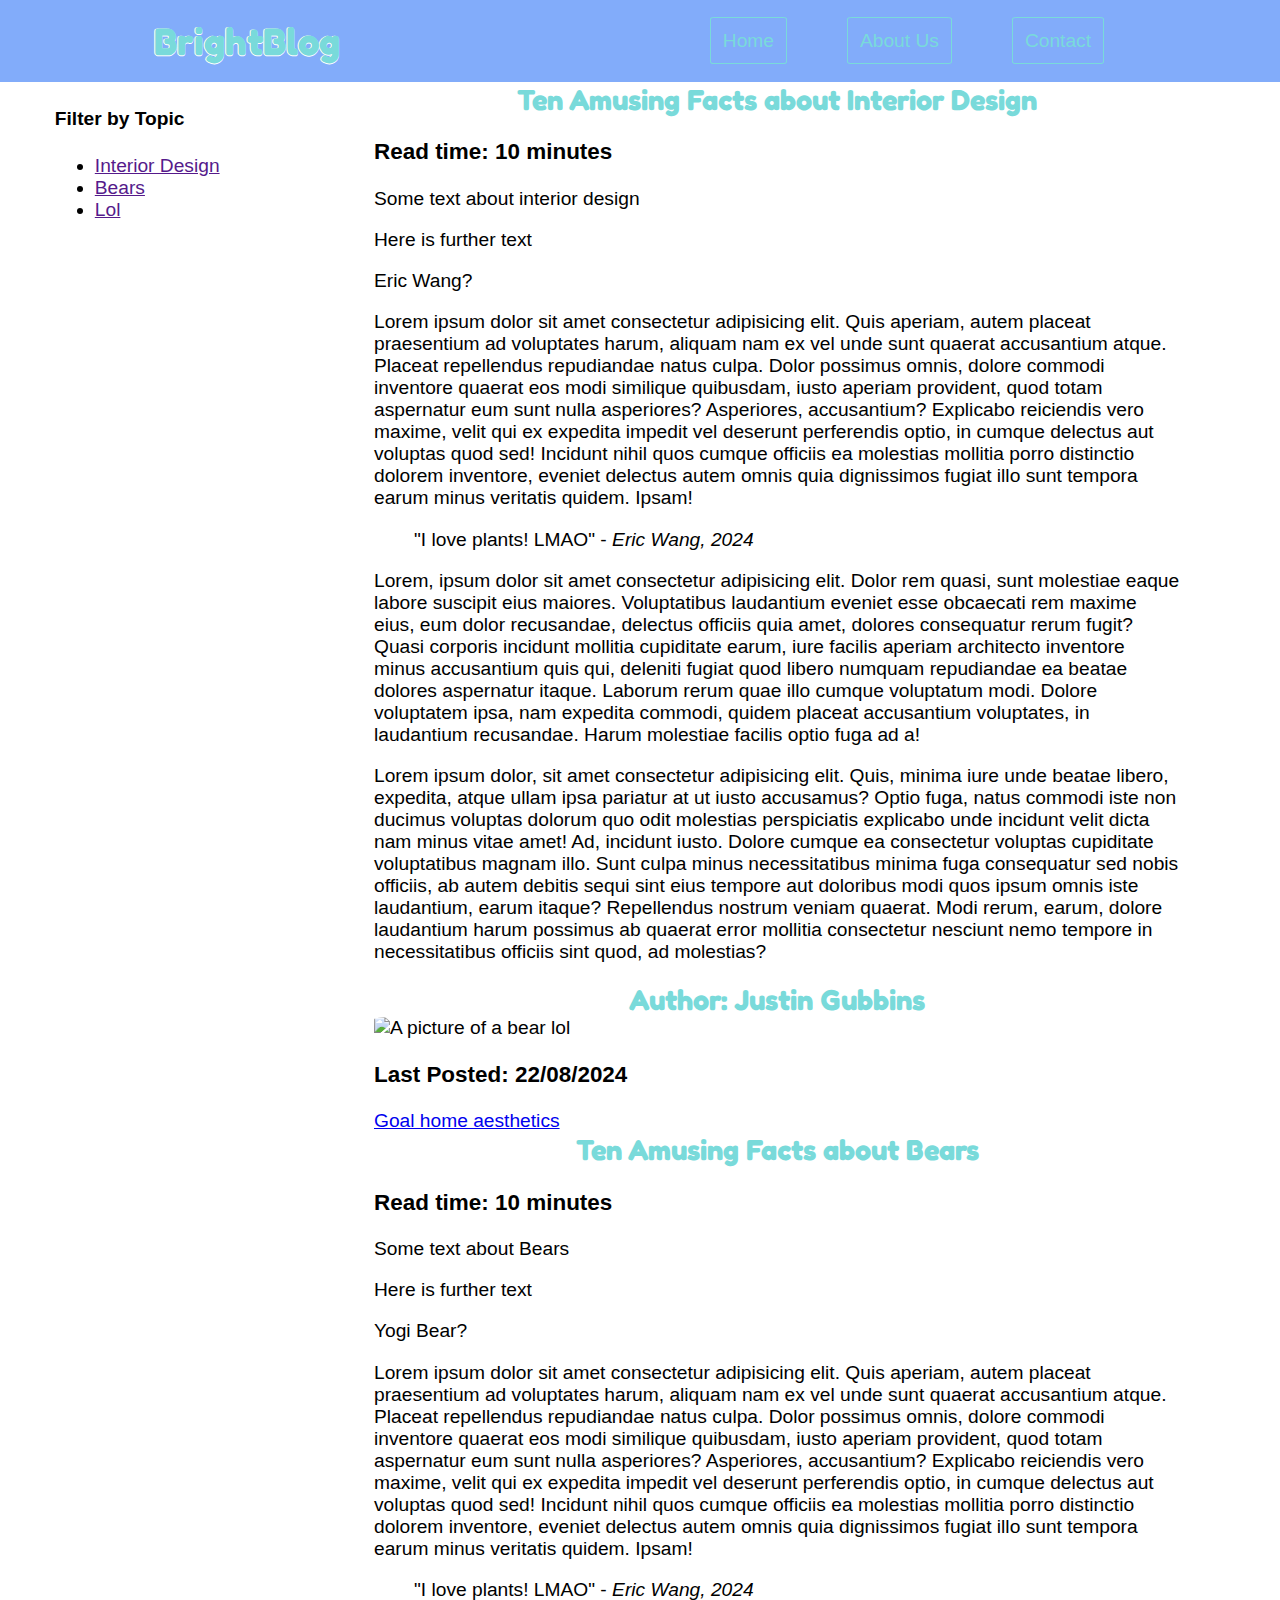
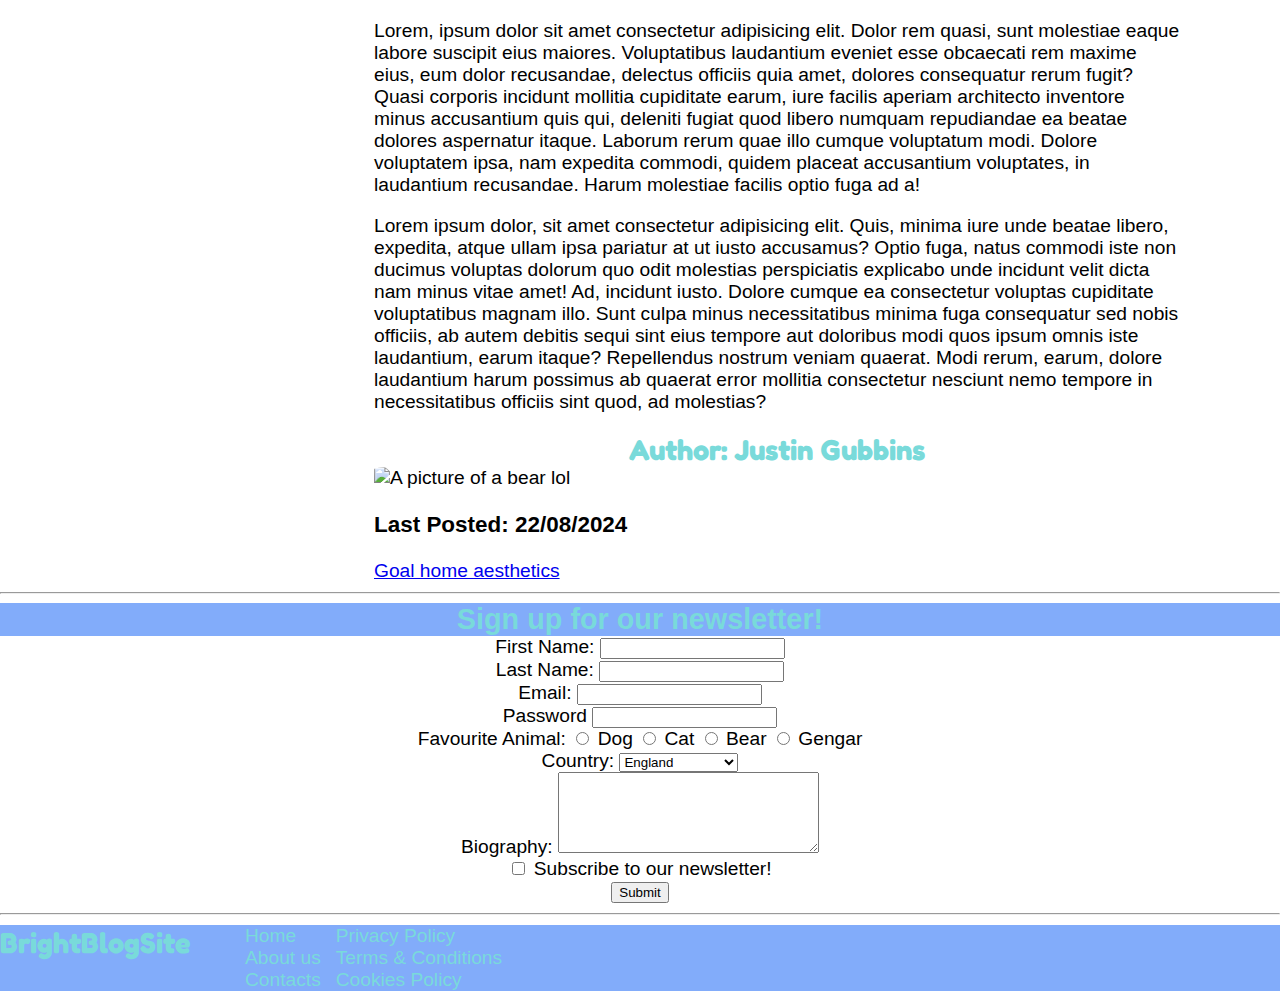
==== index.html @ 54d5a8f0 "Initial commit" ====
<!DOCTYPE html>
<html lang="en">
<head>
    <link rel="stylesheet" href="style.css">
    <script src="app.js"></script>
    <link href="https://fonts.googleapis.com/css2?family=Fredoka+One&display=swap"
    rel="stylesheet">
    <meta charset="UTF-8">
    <meta name="viewport" content="width=device-width, initial-scale=1.0">
    <title>BrightBlog</title>
</head>
<body>
    <header id="main header">
       <!-- the content of the header goes here  --> 
        <h1 id="logo">BrightBlog</h1>
        <nav>
            <ul id="nav-ul">
                <li><a href="" class="navbutton">Home</a></li>
                <li><a href="" class="navbutton">About Us</a></li>
                <li><a href="" class="navbutton">Contact</a></li>
            </ul>
        </nav>
    </header>
    <main>
        <!-- main content of website goes here -->
       <div id="main-content">
        <aside>
            <section>
                <h4>Filter by Topic</h4>
                <nav>
                    <ul>
                        <li><a href="">Interior Design</a></li>
                        <li><a href="">Bears</a></li>
                        <li><a href="">Lol</a></li>
                    </ul>             
                </nav>
            </section>
            <section>

            </section>
         </aside>
         <div>
            <article>
                <header>
                    <!-- Article's header goes here -->
                     <h2>Ten Amusing Facts about Interior Design</h2>
                     <h3>Read time: 10 minutes</h3>
                </header>
                <main>
                    <p>Some text about interior design</p>
                    <p>Here is further text</p>  
                    <p>Eric Wang?</p>
                    <p>Lorem ipsum dolor sit amet consectetur adipisicing elit. Quis aperiam, autem placeat praesentium ad voluptates harum, aliquam nam ex vel unde sunt quaerat accusantium atque. Placeat repellendus repudiandae natus culpa. Dolor possimus omnis, dolore commodi inventore quaerat eos modi similique quibusdam, iusto aperiam provident, quod totam aspernatur eum sunt nulla asperiores? Asperiores, accusantium? Explicabo reiciendis vero maxime, velit qui ex expedita impedit vel deserunt perferendis optio, in cumque delectus aut voluptas quod sed! Incidunt nihil quos cumque officiis ea molestias mollitia porro distinctio dolorem inventore, eveniet delectus autem omnis quia dignissimos fugiat illo sunt tempora earum minus veritatis quidem. Ipsam!</p>
                    <blockquote>
                        "I love plants! LMAO" - <cite>Eric Wang, 2024</cite>
                    </blockquote>                      
                    <p>Lorem, ipsum dolor sit amet consectetur adipisicing elit. Dolor rem quasi, sunt molestiae eaque labore suscipit eius maiores. Voluptatibus laudantium eveniet esse obcaecati rem maxime eius, eum dolor recusandae, delectus officiis quia amet, dolores consequatur rerum fugit? Quasi corporis incidunt mollitia cupiditate earum, iure facilis aperiam architecto inventore minus accusantium quis qui, deleniti fugiat quod libero numquam repudiandae ea beatae dolores aspernatur itaque. Laborum rerum quae illo cumque voluptatum modi. Dolore voluptatem ipsa, nam expedita commodi, quidem placeat accusantium voluptates, in laudantium recusandae. Harum molestiae facilis optio fuga ad a!</p>
                    <p>Lorem ipsum dolor, sit amet consectetur adipisicing elit. Quis, minima iure unde beatae libero, expedita, atque ullam ipsa pariatur at ut iusto accusamus? Optio fuga, natus commodi iste non ducimus voluptas dolorum quo odit molestias perspiciatis explicabo unde incidunt velit dicta nam minus vitae amet! Ad, incidunt iusto. Dolore cumque ea consectetur voluptas cupiditate voluptatibus magnam illo. Sunt culpa minus necessitatibus minima fuga consequatur sed nobis officiis, ab autem debitis sequi sint eius tempore aut doloribus modi quos ipsum omnis iste laudantium, earum itaque? Repellendus nostrum veniam quaerat. Modi rerum, earum, dolore laudantium harum possimus ab quaerat error mollitia consectetur nesciunt nemo tempore in necessitatibus officiis sint quod, ad molestias?</p>
                </main>
                <footer>
                    <h2>Author: Justin Gubbins</h2>
                    <img src="https://placebear.com/200/200" alt="A picture of a bear lol">
                    <h3>Last Posted: 22/08/2024</h3>
                    <a href="https://www.youtube.com/@imericwang" target="_blank">Goal home aesthetics</a>
                </footer>
             </article>
             <article>
                <header>
                    <!-- Article's header goes here -->
                     <h2>Ten Amusing Facts about Bears</h2>
                     <h3>Read time: 10 minutes</h3>
                </header>
                <main>
                    <p>Some text about Bears</p>
                    <p>Here is further text</p>  
                    <p>Yogi Bear?</p>
                    <p>Lorem ipsum dolor sit amet consectetur adipisicing elit. Quis aperiam, autem placeat praesentium ad voluptates harum, aliquam nam ex vel unde sunt quaerat accusantium atque. Placeat repellendus repudiandae natus culpa. Dolor possimus omnis, dolore commodi inventore quaerat eos modi similique quibusdam, iusto aperiam provident, quod totam aspernatur eum sunt nulla asperiores? Asperiores, accusantium? Explicabo reiciendis vero maxime, velit qui ex expedita impedit vel deserunt perferendis optio, in cumque delectus aut voluptas quod sed! Incidunt nihil quos cumque officiis ea molestias mollitia porro distinctio dolorem inventore, eveniet delectus autem omnis quia dignissimos fugiat illo sunt tempora earum minus veritatis quidem. Ipsam!</p>
                    <blockquote>
                        "I love plants! LMAO" - <cite>Eric Wang, 2024</cite>
                    </blockquote>                      
                    <p>Lorem, ipsum dolor sit amet consectetur adipisicing elit. Dolor rem quasi, sunt molestiae eaque labore suscipit eius maiores. Voluptatibus laudantium eveniet esse obcaecati rem maxime eius, eum dolor recusandae, delectus officiis quia amet, dolores consequatur rerum fugit? Quasi corporis incidunt mollitia cupiditate earum, iure facilis aperiam architecto inventore minus accusantium quis qui, deleniti fugiat quod libero numquam repudiandae ea beatae dolores aspernatur itaque. Laborum rerum quae illo cumque voluptatum modi. Dolore voluptatem ipsa, nam expedita commodi, quidem placeat accusantium voluptates, in laudantium recusandae. Harum molestiae facilis optio fuga ad a!</p>
                    <p>Lorem ipsum dolor, sit amet consectetur adipisicing elit. Quis, minima iure unde beatae libero, expedita, atque ullam ipsa pariatur at ut iusto accusamus? Optio fuga, natus commodi iste non ducimus voluptas dolorum quo odit molestias perspiciatis explicabo unde incidunt velit dicta nam minus vitae amet! Ad, incidunt iusto. Dolore cumque ea consectetur voluptas cupiditate voluptatibus magnam illo. Sunt culpa minus necessitatibus minima fuga consequatur sed nobis officiis, ab autem debitis sequi sint eius tempore aut doloribus modi quos ipsum omnis iste laudantium, earum itaque? Repellendus nostrum veniam quaerat. Modi rerum, earum, dolore laudantium harum possimus ab quaerat error mollitia consectetur nesciunt nemo tempore in necessitatibus officiis sint quod, ad molestias?</p>
                </main>
                <footer>
                    <h2>Author: Justin Gubbins</h2>
                    <img src="https://placebear.com/200/200" alt="A picture of a bear lol">
                    <h3>Last Posted: 22/08/2024</h3>
                    <a href="https://www.youtube.com/@imericwang" target="_blank">Goal home aesthetics</a>
                </footer>
             </article>
         </div>
       </div>

         <hr>
         <h2 id="newsletter">Sign up for our newsletter!</h2>
        <form action="" method="get">
            <label for="first_name">First Name:</label>
            <input type="text" id="first_name" name="first_name" required> 
            <br>

            <label for="last_name">Last Name:</label>
            <input type="text" id="last_name" name="last_name" required> 
            <br>

            <label for="email">Email:</label>
            <input type="email" name="email" id="email" required>
            <br>

            <label for="password">Password</label>
            <input type="password" name="password" id="password" required>
            <br>

            <label for="favourite_animal">Favourite Animal:</label>
            <input type="radio" name="favourite_animal" id="dog" value="dog">
            <label for="dog">Dog</label>
            <input type="radio" name="favourite_animal" id="cat" value="cat">
            <label for="cat">Cat</label>
            <input type="radio" name="favourite_animal" id="bear" value="bear">
            <label for="bear">Bear</label>
            <input type="radio" name="favourite_animal" id="gengar" value="gengar">
            <label for="gengar">Gengar</label>
            <br>

            <label for="country">Country:</label>
            <select name="country" id="country">
                <option value="england">England</option>
                <option value="wales">Wales</option>
                <option value="scotland">Scotland</option>
                <option value="northern_ireland">Northern Ireland</option>
            </select>
            <br>
                
            <label for="bio">Biography:</label>
            <textarea name="bio" id="bio" cols="30" rows="5"></textarea>
            <br>

            <input type="checkbox" name="subscribe" id="subscribe">
            <label for="subscribe">Subscribe to our newsletter!</label>
            <br>

            <input type="submit" value="Submit">
        </form>         
        <hr>
    </main>
    <footer>
        <!-- footer goes here -->
         <h2>BrightBlogSite</h2>
         <section>
            <nav>
                <ul id="footer-ul">
                    <div><li><a href="">Home</a></li>
                        <li><a href="">About us</a></li>
                        <li><a href="">Contacts</a></li></div>
                    <div> <li><a href="">Privacy Policy</a></li>
                        <li><a href="">Terms & Conditions</a></li>
                        <li><a href="">Cookies Policy</a></li>
                    </div>
                </ul>
            </nav>
         </section>
    </footer>
</body>
</html>
---- style.css ----
body {
    font-family: Arial, Helvetica, sans-serif;
    margin: 0%;
    font-size: 1.5vw;
}

body > header {
    background-color:rgb(130, 172, 250);
    color: rgb(121, 218, 218);
    display: flex;
    align-items: center;
    justify-content: space-around;
}

body > header > nav > ul {
    list-style: none;
    text-decoration: none;
}

.navbutton {
    color: rgb(121, 218, 218);
    text-decoration: none;
    padding: 12px;
    border: 0.5px solid rgb(121, 218, 218);
    border-radius: 5%; 
}

#nav-ul {
    display: flex;

}

#nav-ul > li {
    padding: 10px;
    margin: 20px;
}

body > main article {
    width: 90%;
    margin: auto;
}

#main-content { 
    display: flex;
    justify-content: space-around;
}

#main-content div {
    width: 70%;
}

body > footer {
    background-color: rgb(130, 172, 250);
    display: flex;
}

#logo {
    margin: 0px;
    padding: 8px;
    font-family: "Fredoka One";
    text-shadow:  0.5px 0.5px white, -0.5px -0.5px white;
}

ul {
    margin: 0px;
}

#newsletter {
    text-align: center;
    background-color: rgb(130, 172, 250);
    margin: 0px;
    color: rgb(121, 218, 218);
    font-family: Arial, Helvetica, sans-serif;
}

h2 {
    margin: 0px;
    text-align: center;
    font-family:"Fredoka One";
    color: rgb(121, 218, 218);
}

form {
    text-align: center;
}

img {
    border-radius: 10%;
}

#footer-ul {
    display: flex;
    list-style: none;
}

#footer-ul > div > li {
    margin-left: 15px;
}

#footer-ul > div > li > a {
    text-decoration: none;
    color: rgb(121, 218, 218); 
}
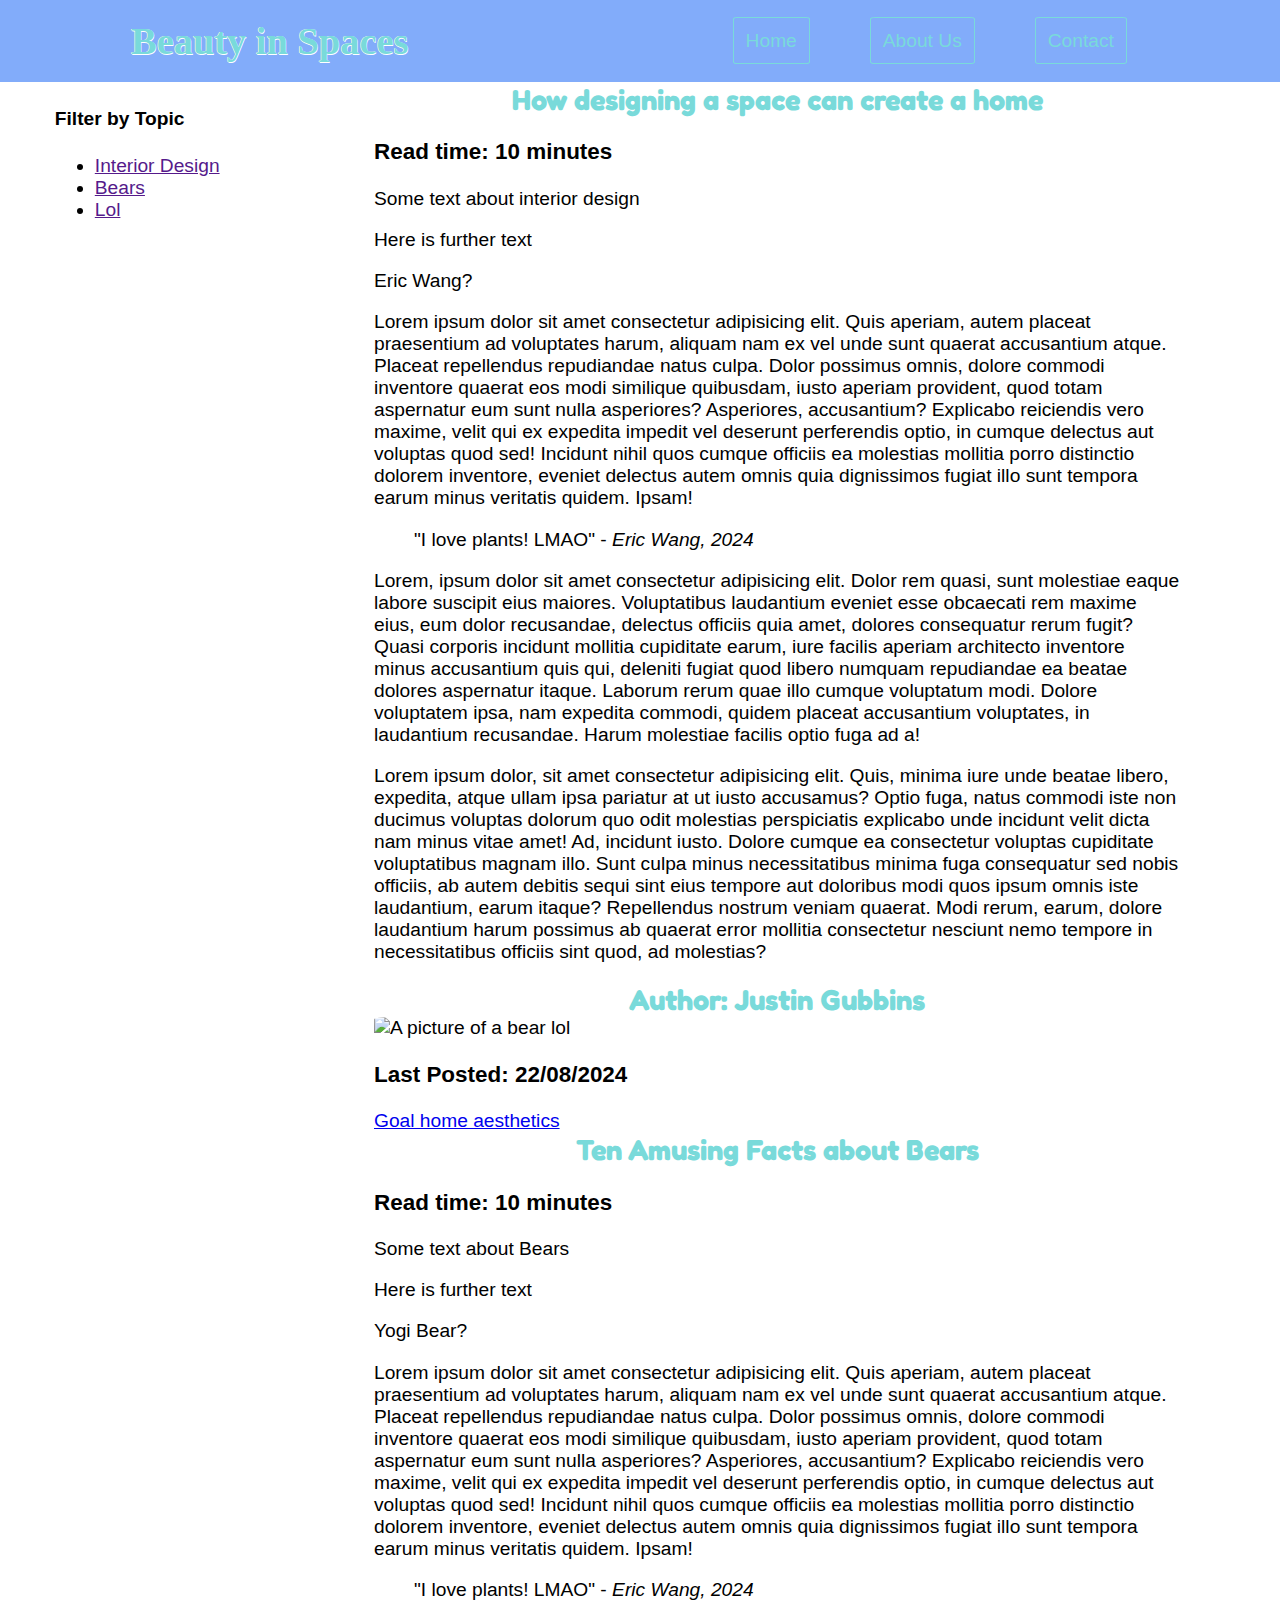
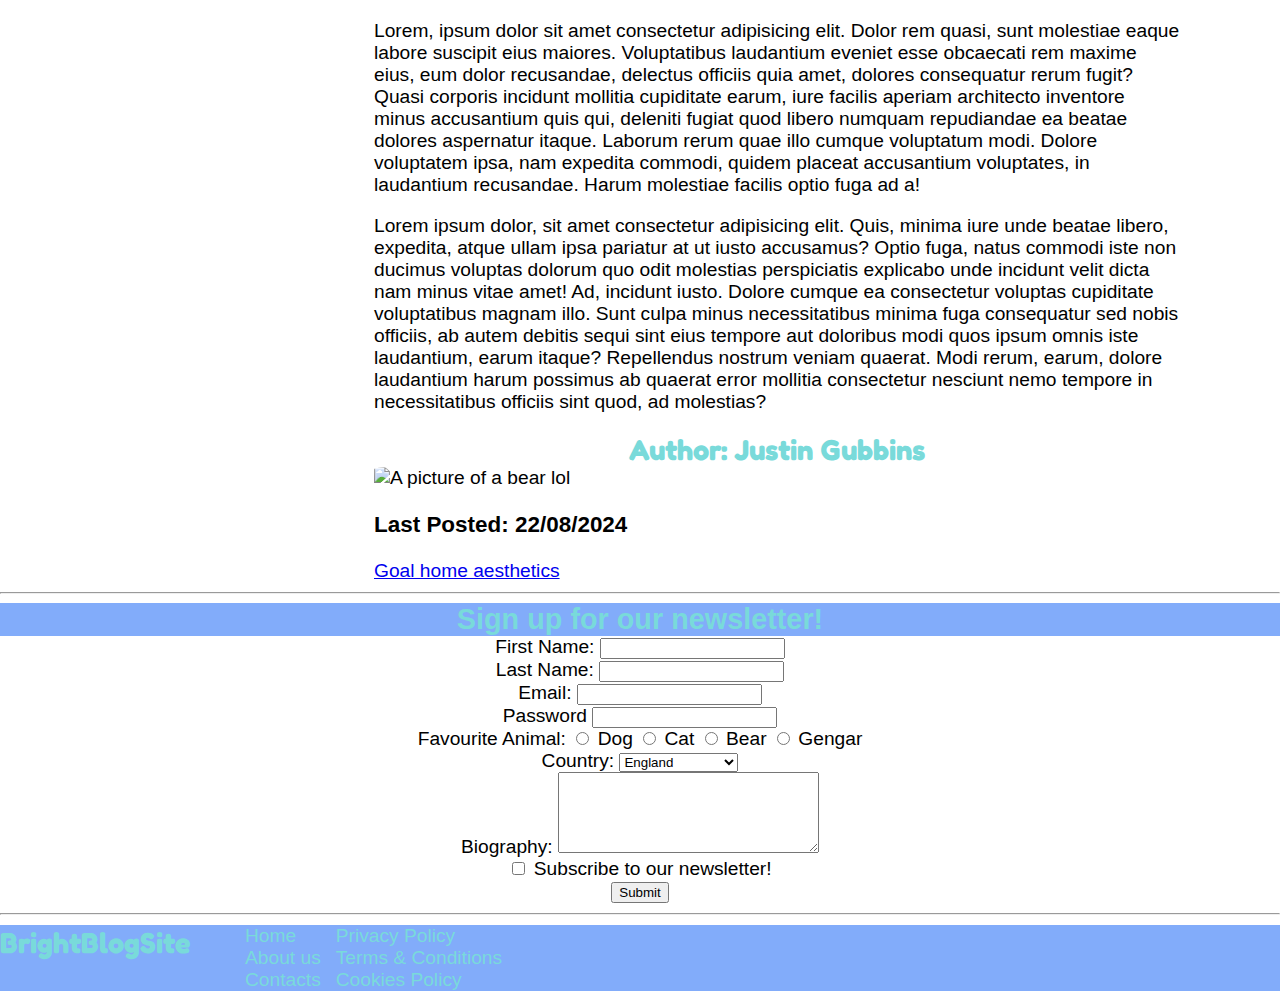
==== commit 299d32b8: "update" ====
--- a/index.html
+++ b/index.html
@@ -5,6 +5,9 @@
     <script src="app.js"></script>
     <link href="https://fonts.googleapis.com/css2?family=Fredoka+One&display=swap"
     rel="stylesheet">
+    <link rel="preconnect" href="https://fonts.googleapis.com">
+    <link rel="preconnect" href="https://fonts.gstatic.com" crossorigin>
+    <link href="https://fonts.googleapis.com/css2?family=Alfa+Slab+One&display=swap" rel="stylesheet">
     <meta charset="UTF-8">
     <meta name="viewport" content="width=device-width, initial-scale=1.0">
     <title>BrightBlog</title>
@@ -12,7 +15,7 @@
 <body>
     <header id="main header">
        <!-- the content of the header goes here  --> 
-        <h1 id="logo">BrightBlog</h1>
+        <h1 id="logo">Beauty in Spaces</h1>
         <nav>
             <ul id="nav-ul">
                 <li><a href="" class="navbutton">Home</a></li>
@@ -43,7 +46,7 @@
             <article>
                 <header>
                     <!-- Article's header goes here -->
-                     <h2>Ten Amusing Facts about Interior Design</h2>
+                     <h2>How designing a space can create a home</h2>
                      <h3>Read time: 10 minutes</h3>
                 </header>
                 <main>
--- a/style.css
+++ b/style.css
@@ -57,7 +57,7 @@
 #logo {
     margin: 0px;
     padding: 8px;
-    font-family: "Fredoka One";
+    font-family: "alfa slab one regular";
     text-shadow:  0.5px 0.5px white, -0.5px -0.5px white;
 }
 
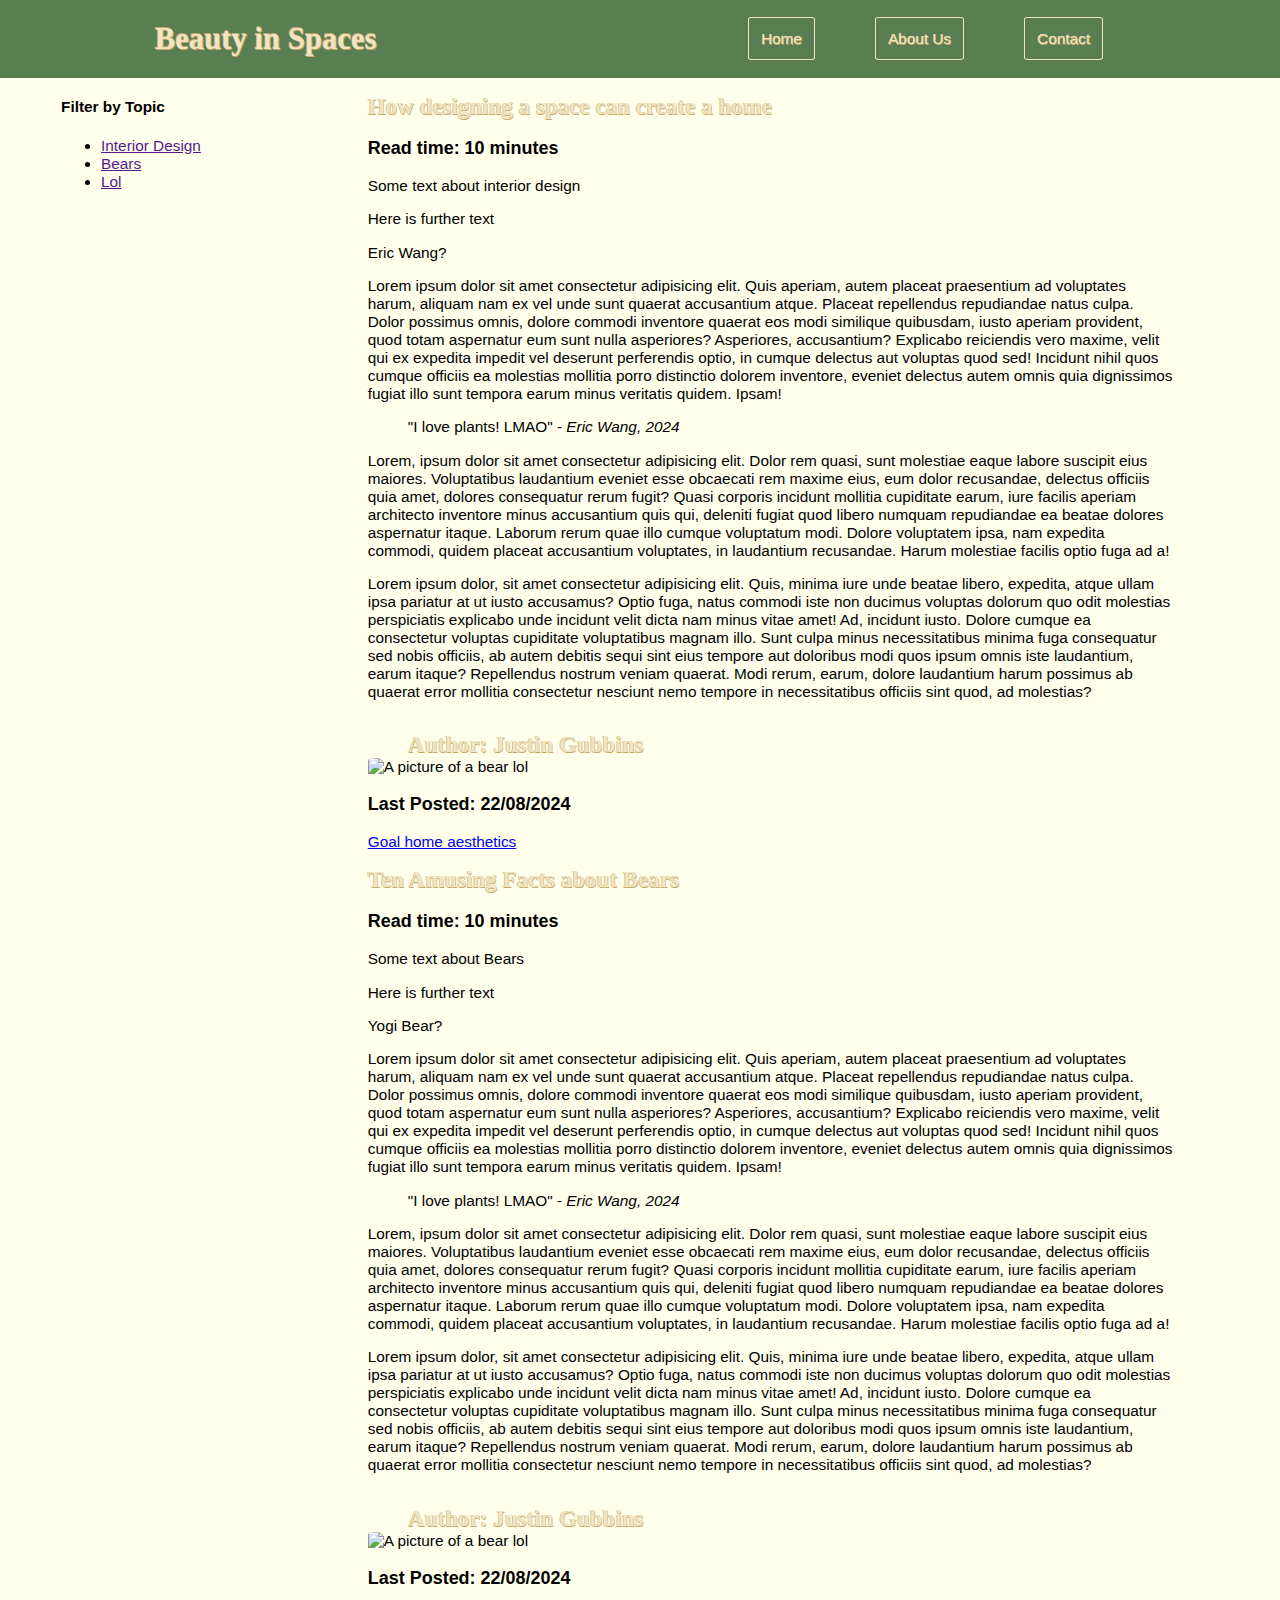
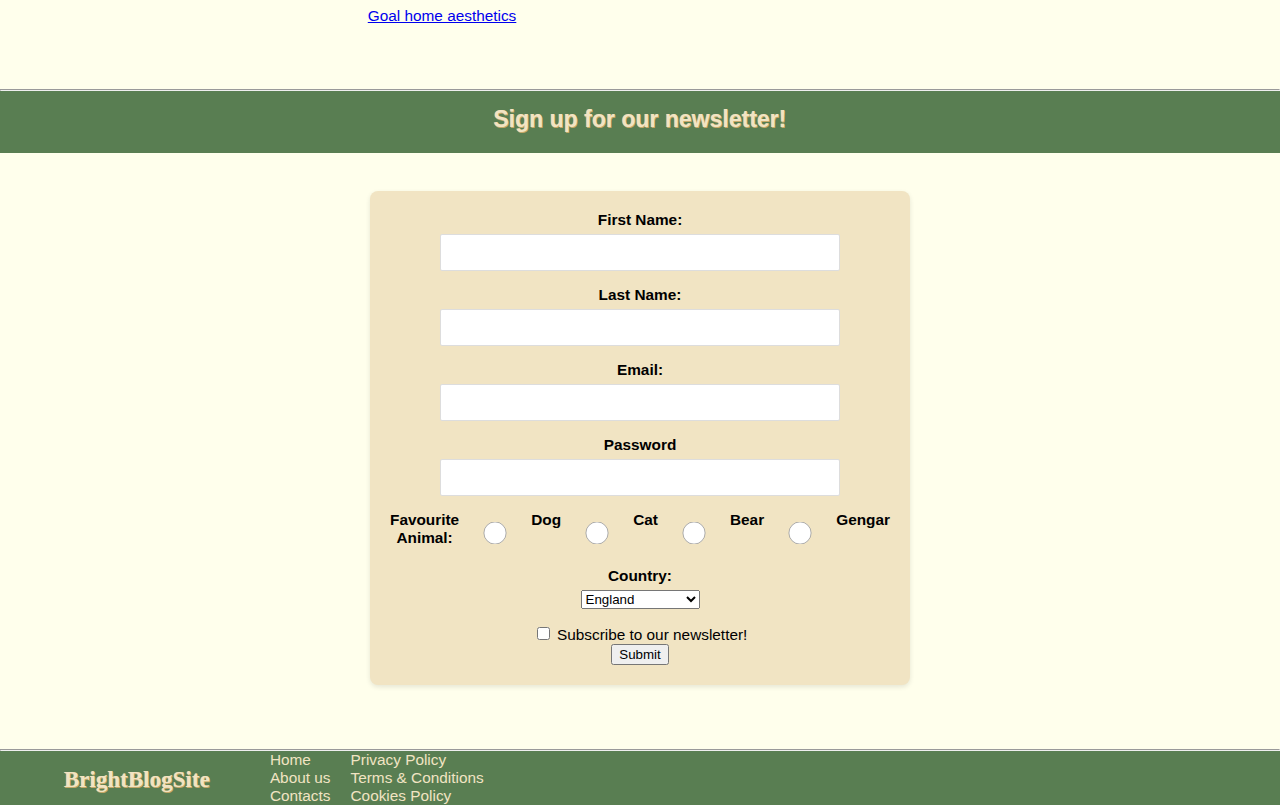
==== commit 6d63a3ea: "update" ====
--- a/index.html
+++ b/index.html
@@ -96,23 +96,33 @@
 
          <hr>
          <h2 id="newsletter">Sign up for our newsletter!</h2>
+     <div class="form-container">
         <form action="" method="get">
+        <div class="form-group">
             <label for="first_name">First Name:</label>
             <input type="text" id="first_name" name="first_name" required> 
             <br>
-
+        </div>
+      
+        <div class="form-group">
             <label for="last_name">Last Name:</label>
             <input type="text" id="last_name" name="last_name" required> 
             <br>
+        </div>
 
+        <div class="form-group">
             <label for="email">Email:</label>
             <input type="email" name="email" id="email" required>
             <br>
+        </div>
 
+        <div class="form-group">
             <label for="password">Password</label>
             <input type="password" name="password" id="password" required>
             <br>
+        </div>
 
+        <div class="form-group" id="animal">
             <label for="favourite_animal">Favourite Animal:</label>
             <input type="radio" name="favourite_animal" id="dog" value="dog">
             <label for="dog">Dog</label>
@@ -123,7 +133,9 @@
             <input type="radio" name="favourite_animal" id="gengar" value="gengar">
             <label for="gengar">Gengar</label>
             <br>
+        </div>
 
+        <div class="form-group">
             <label for="country">Country:</label>
             <select name="country" id="country">
                 <option value="england">England</option>
@@ -132,17 +144,14 @@
                 <option value="northern_ireland">Northern Ireland</option>
             </select>
             <br>
-                
-            <label for="bio">Biography:</label>
-            <textarea name="bio" id="bio" cols="30" rows="5"></textarea>
-            <br>
-
+        </div>
             <input type="checkbox" name="subscribe" id="subscribe">
             <label for="subscribe">Subscribe to our newsletter!</label>
             <br>
 
             <input type="submit" value="Submit">
-        </form>         
+        </form>
+    </div>       
         <hr>
     </main>
     <footer>
--- a/style.css
+++ b/style.css
@@ -1,12 +1,13 @@
 body {
     font-family: Arial, Helvetica, sans-serif;
     margin: 0%;
-    font-size: 1.5vw;
+    font-size: 1.2vw;
+    background-color: #ffffec;
 }
 
 body > header {
-    background-color:rgb(130, 172, 250);
-    color: rgb(121, 218, 218);
+    background: #597e52;
+    color: #f1e4c3;
     display: flex;
     align-items: center;
     justify-content: space-around;
@@ -18,11 +19,12 @@
 }
 
 .navbutton {
-    color: rgb(121, 218, 218);
+    color: #f1e4c3;
     text-decoration: none;
     padding: 12px;
-    border: 0.5px solid rgb(121, 218, 218);
+    border: 0.5px solid #f1e4c3;
     border-radius: 5%; 
+    text-shadow:  0.5px 0.5px #c6a969, -0.5px -0.5px #c6a969;
 }
 
 #nav-ul {
@@ -50,7 +52,7 @@
 }
 
 body > footer {
-    background-color: rgb(130, 172, 250);
+    background-color: #597e52;
     display: flex;
 }
 
@@ -58,34 +60,88 @@
     margin: 0px;
     padding: 8px;
     font-family: "alfa slab one regular";
-    text-shadow:  0.5px 0.5px white, -0.5px -0.5px white;
+    text-shadow:  0.8px 0.8px #c6a969, -0.8px -0.8px #c6a969;
 }
 
 ul {
     margin: 0px;
 }
 
+hr {
+    margin-top: 5%;
+    margin-bottom: 0%;
+}
+
 #newsletter {
     text-align: center;
-    background-color: rgb(130, 172, 250);
     margin: 0px;
-    color: rgb(121, 218, 218);
+    color: #f1e4c3;
     font-family: Arial, Helvetica, sans-serif;
+    padding-bottom: 20px;
+    background-color: #597e52;
+    margin-bottom: 3%;
 }
 
 h2 {
     margin: 0px;
-    text-align: center;
-    font-family:"Fredoka One";
-    color: rgb(121, 218, 218);
+    text-align: left;
+    font-family:"alfa slab one regular";
+    color: #f1e4c3;
+    padding-top: 15px;
+    text-shadow:  0.5px 0.5px #c6a969, -0.5px -0.5px #c6a969;
 }
 
-form {
+.form-container {
+    background-color: #f1e4c3;
+    padding: 20px;
+    border-radius: 8px;
+    box-shadow: 0 2px 5px rgba(0, 0, 0, 0.1);
+    width: 100%;
+    max-width: 500px;
     text-align: center;
+    margin: auto;
+}
+
+.form-group {
+    margin-bottom: 15px;
+}
+
+.form-group label {
+    display: block;
+    margin-bottom: 5px;
+    font-weight: bold;
+}
+
+.form-group input,
+.form-group textarea {
+    width: 80%;
+    padding: 10px;
+    border: 1px solid #ddd;
+    border-radius: 2px;
+    box-sizing: border-box;
+}
+
+#animal {
+    display: flex;
+    justify-content: space-evenly;
+}
+
+input[type="radio"] {
+    transform: scale(0.60);
+    margin-right: 5px
+}
+
+.form-group textarea {
+    resize: vertical;
+    height: 100px;
 }
 
 img {
     border-radius: 10%;
+}
+
+footer > h2 {
+    margin-left: 5%;
 }
 
 #footer-ul {
@@ -94,10 +150,10 @@
 }
 
 #footer-ul > div > li {
-    margin-left: 15px;
+    margin-left: 20px;
 }
 
 #footer-ul > div > li > a {
     text-decoration: none;
-    color: rgb(121, 218, 218); 
+    color: #f1e4c3
 }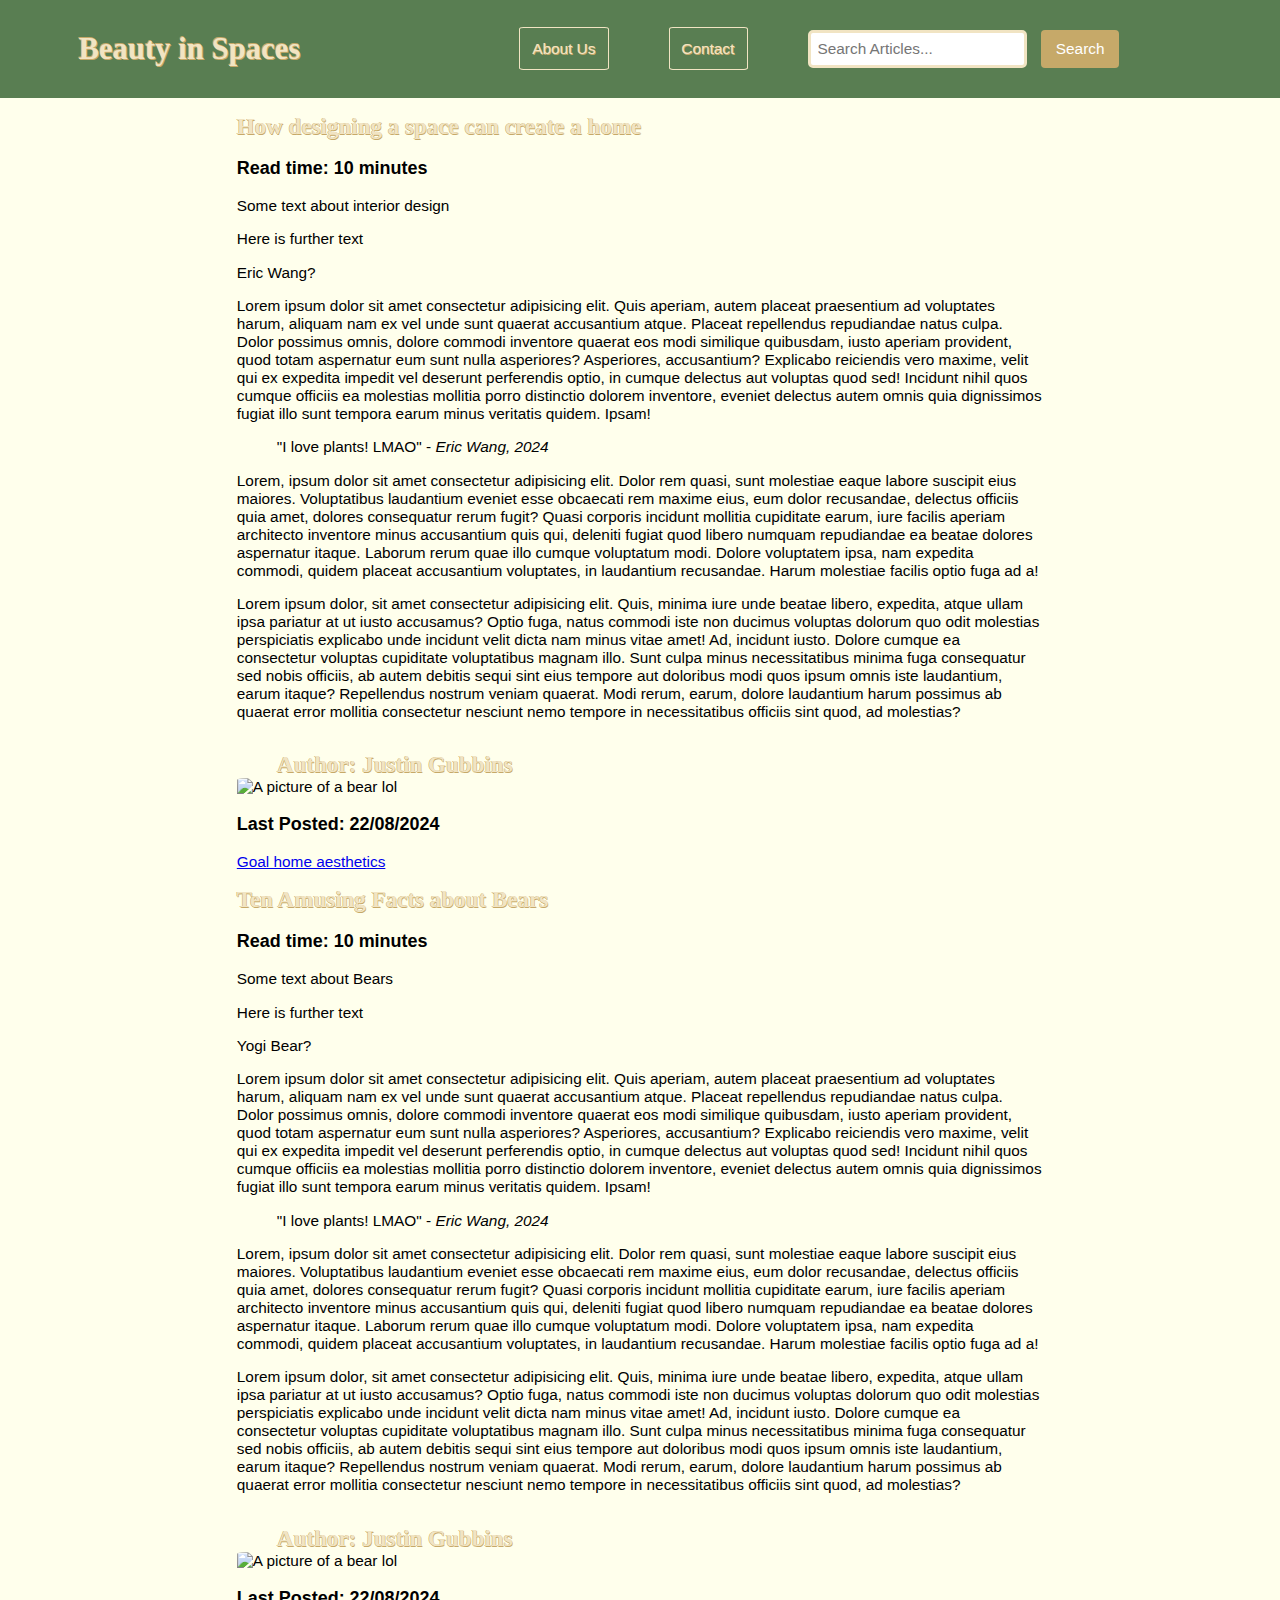
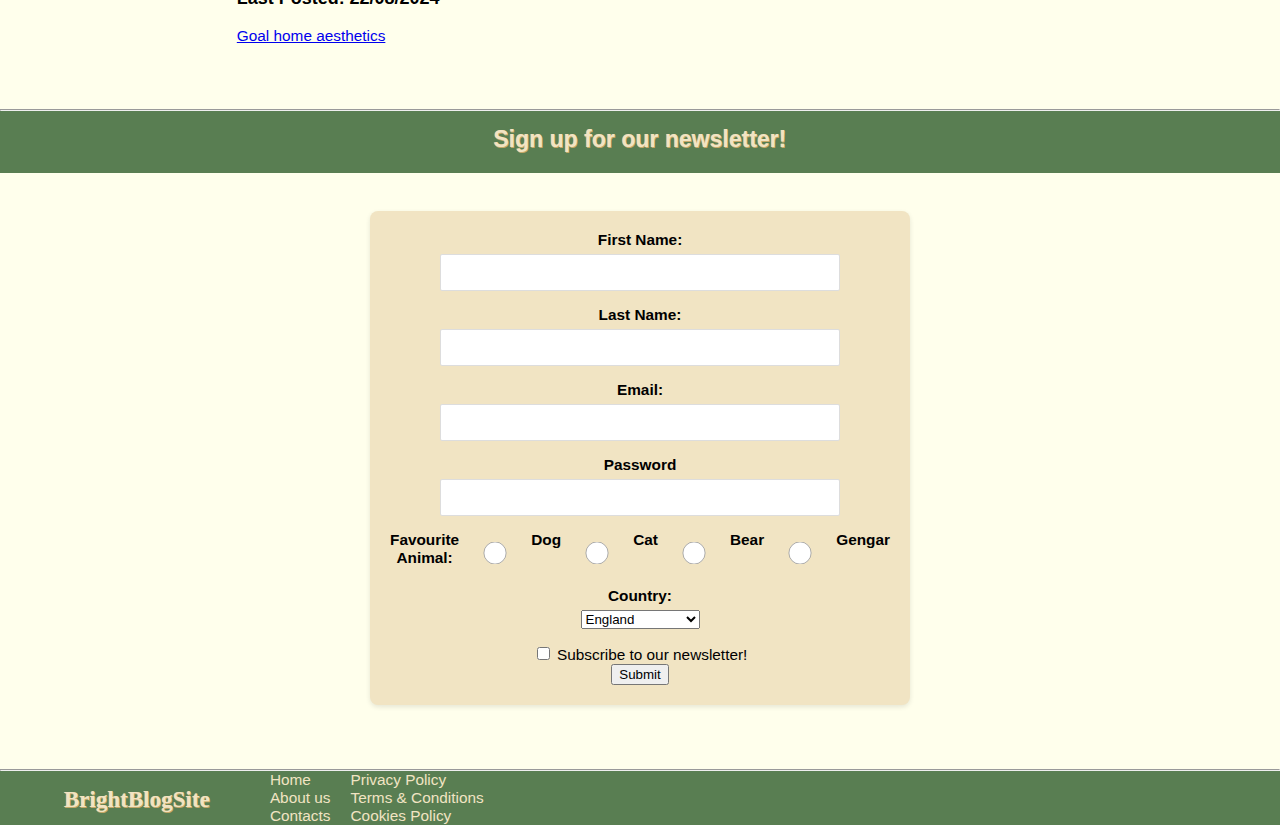
==== commit 5a15c325: "update" ====
--- a/index.html
+++ b/index.html
@@ -15,33 +15,24 @@
 <body>
     <header id="main header">
        <!-- the content of the header goes here  --> 
-        <h1 id="logo">Beauty in Spaces</h1>
+       <a href="index.html" class="header-link">
+       <h1 id="logo">Beauty in Spaces</h1>
+    </a>
+
         <nav>
             <ul id="nav-ul">
-                <li><a href="" class="navbutton">Home</a></li>
                 <li><a href="" class="navbutton">About Us</a></li>
                 <li><a href="" class="navbutton">Contact</a></li>
+                <li><form action="/search" method="get" class="search-form"></form>
+                    <input type="search" name="query" placeholder="Search Articles..." class="search-input">
+                    <button type="submit" class="search-button">Search</button>
+                </form><li>
             </ul>
         </nav>
     </header>
     <main>
         <!-- main content of website goes here -->
        <div id="main-content">
-        <aside>
-            <section>
-                <h4>Filter by Topic</h4>
-                <nav>
-                    <ul>
-                        <li><a href="">Interior Design</a></li>
-                        <li><a href="">Bears</a></li>
-                        <li><a href="">Lol</a></li>
-                    </ul>             
-                </nav>
-            </section>
-            <section>
-
-            </section>
-         </aside>
          <div>
             <article>
                 <header>
--- a/style.css
+++ b/style.css
@@ -18,6 +18,10 @@
     text-decoration: none;
 }
 
+.header-link {
+    text-decoration: none;
+    color: inherit;
+}
 .navbutton {
     color: #f1e4c3;
     text-decoration: none;
@@ -27,9 +31,40 @@
     text-shadow:  0.5px 0.5px #c6a969, -0.5px -0.5px #c6a969;
 }
 
+.search-form {
+    display: flex;
+    align-items: center;
+    max-width: 600px;
+    margin: auto;
+}
+
+.search-input {
+    flex: 1; 
+    padding: 7px;
+    border: 3px solid #f1e4c3;
+    border-radius: 5px;
+    font-size: 1.2vw;
+}
+
+.search-button {
+    padding: 10px 15px;
+    border: none;
+    border-radius: 4px;
+    background-color: #c6a969;
+    color: white;
+    font-size: 1.2vw;
+    cursor: pointer;
+    margin-left: 10px;
+}
+
+.search-button:hover {
+    background-color: #f1e4c3;
+}
+
 #nav-ul {
     display: flex;
-
+    justify-content: space-evenly;
+    align-items: center;
 }
 
 #nav-ul > li {
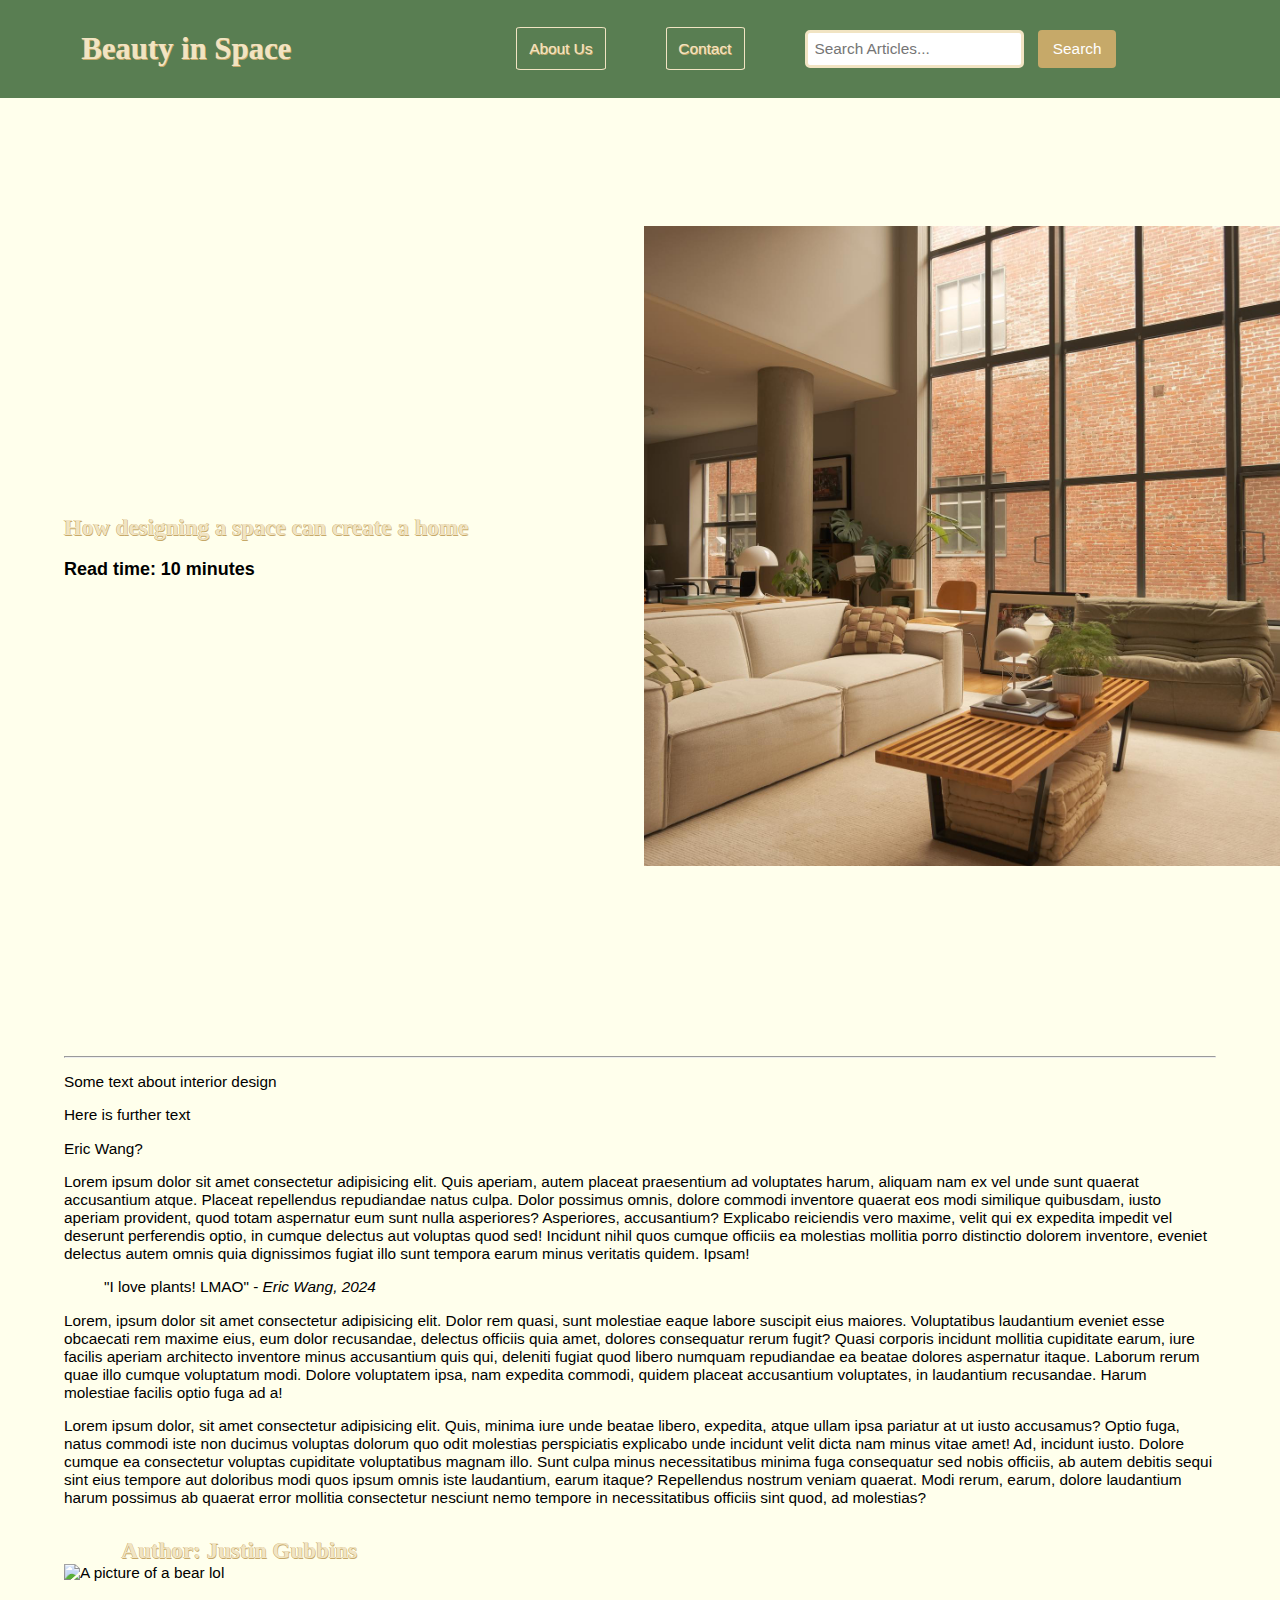
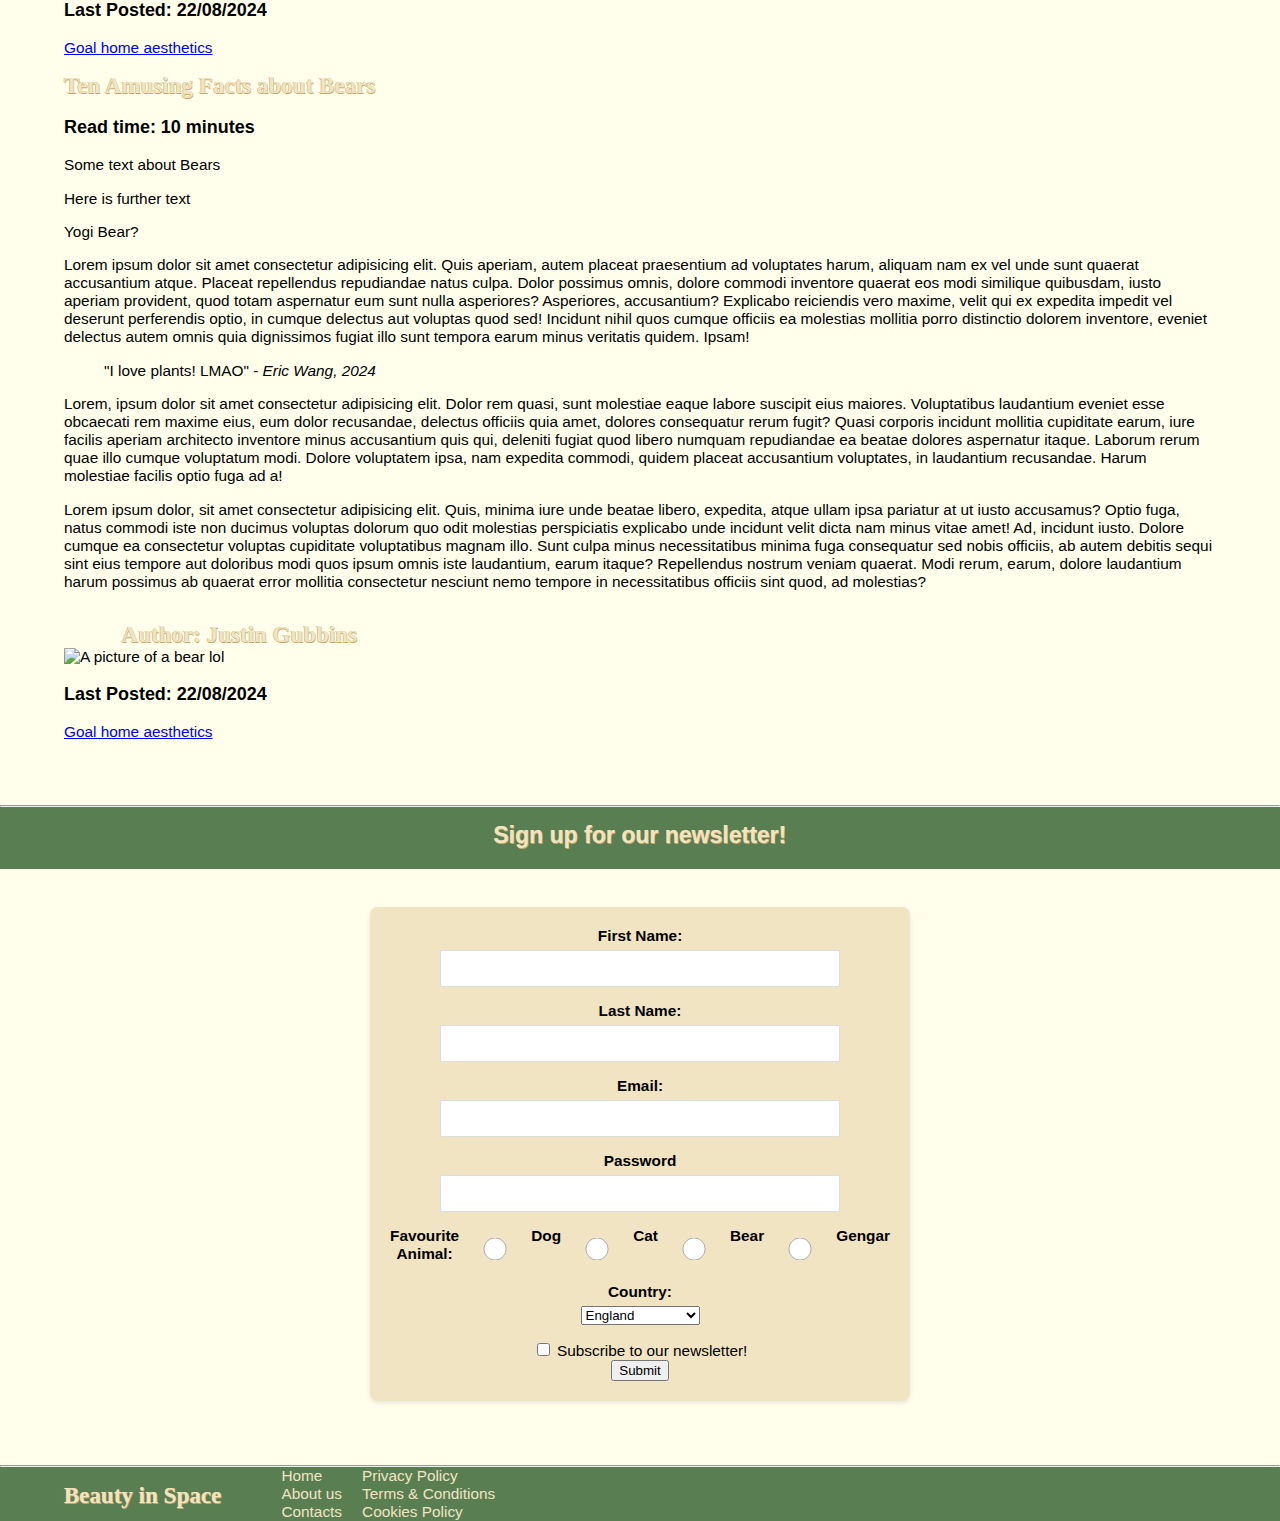
==== commit c381038e: "update" ====
--- a/index.html
+++ b/index.html
@@ -10,13 +10,13 @@
     <link href="https://fonts.googleapis.com/css2?family=Alfa+Slab+One&display=swap" rel="stylesheet">
     <meta charset="UTF-8">
     <meta name="viewport" content="width=device-width, initial-scale=1.0">
-    <title>BrightBlog</title>
+    <title>Beauty in Space</title>
 </head>
 <body>
     <header id="main header">
        <!-- the content of the header goes here  --> 
        <a href="index.html" class="header-link">
-       <h1 id="logo">Beauty in Spaces</h1>
+       <h1 id="logo">Beauty in Space</h1>
     </a>
 
         <nav>
@@ -36,10 +36,17 @@
          <div>
             <article>
                 <header>
-                    <!-- Article's header goes here -->
+                 <div class="grid-container">
+                     <div class="container">
+                      <img src="images/eric wang.png" alt="Aesthetic Living Room" height="700" title="@im_ericwang ">
+                    </div>
+                    <div class="area-2">
                      <h2>How designing a space can create a home</h2>
                      <h3>Read time: 10 minutes</h3>
+                    </div>
+                </div>
                 </header>
+                <hr>
                 <main>
                     <p>Some text about interior design</p>
                     <p>Here is further text</p>  
@@ -147,7 +154,7 @@
     </main>
     <footer>
         <!-- footer goes here -->
-         <h2>BrightBlogSite</h2>
+         <h2>Beauty in Space</h2>
          <section>
             <nav>
                 <ul id="footer-ul">
--- a/style.css
+++ b/style.css
@@ -1,8 +1,10 @@
 body {
     font-family: Arial, Helvetica, sans-serif;
     margin: 0%;
+    padding: 0%;
     font-size: 1.2vw;
     background-color: #ffffec;
+    overflow-x: hidden;
 }
 
 body > header {
@@ -16,6 +18,35 @@
 body > header > nav > ul {
     list-style: none;
     text-decoration: none;
+}
+
+.grid-container {
+    display: grid;
+    height: 100vh; 
+    align-items: center;
+    grid-template-columns: 1fr, 1fr;
+    grid-template-rows: 1; 
+    gap: 10px; 
+    top: 0%;
+}
+
+.container {
+    height: auto;  
+    width: 50vw; 
+    grid-column: 2;
+    grid-row: 1;
+    padding-left: 17%;
+}
+
+.area-2 {
+    grid-column: 1;
+    grid-row: 1;
+}
+
+
+div > img {
+    width: 50vw;
+    height: auto;
 }
 
 .header-link {
@@ -82,10 +113,6 @@
     justify-content: space-around;
 }
 
-#main-content div {
-    width: 70%;
-}
-
 body > footer {
     background-color: #597e52;
     display: flex;
@@ -95,7 +122,7 @@
     margin: 0px;
     padding: 8px;
     font-family: "alfa slab one regular";
-    text-shadow:  0.8px 0.8px #c6a969, -0.8px -0.8px #c6a969;
+    text-shadow:  0.5px 0.5px #c6a969, -0.5px -0.5px #c6a969;
 }
 
 ul {
@@ -171,9 +198,6 @@
     height: 100px;
 }
 
-img {
-    border-radius: 10%;
-}
 
 footer > h2 {
     margin-left: 5%;
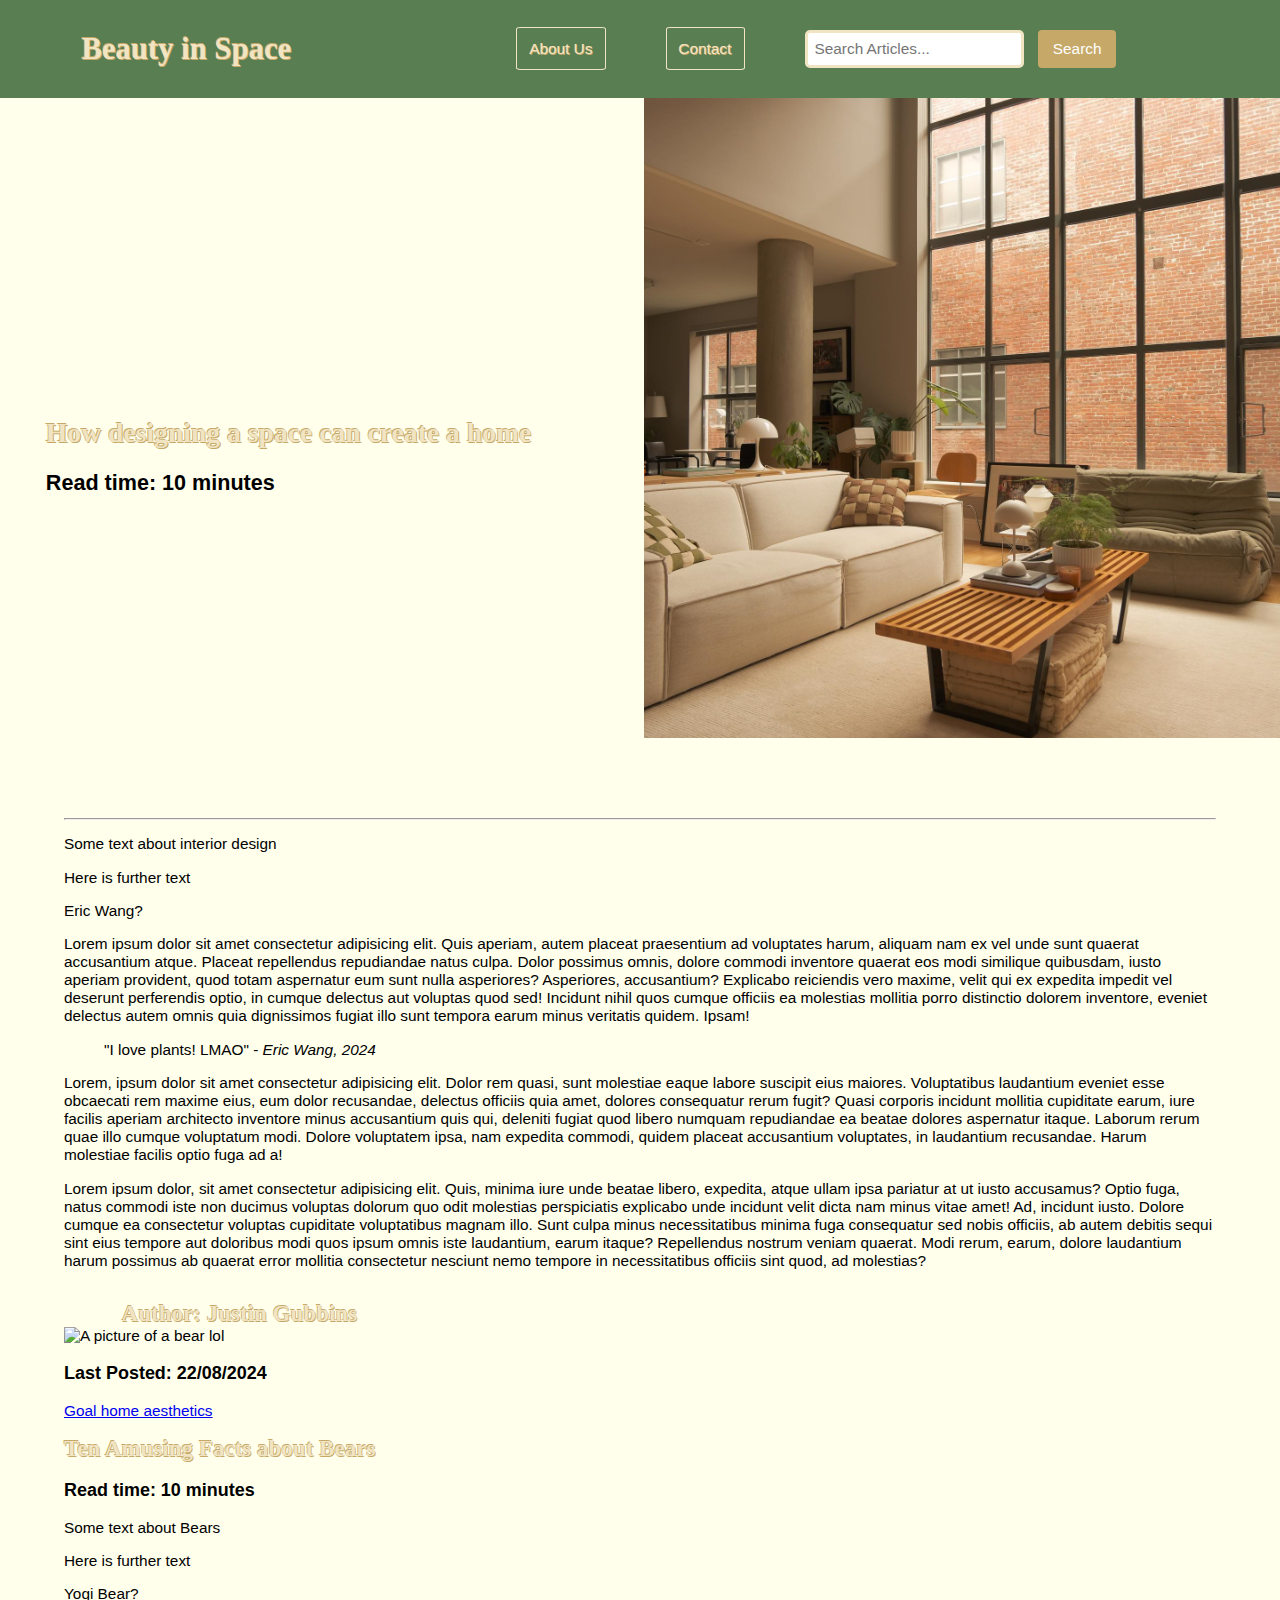
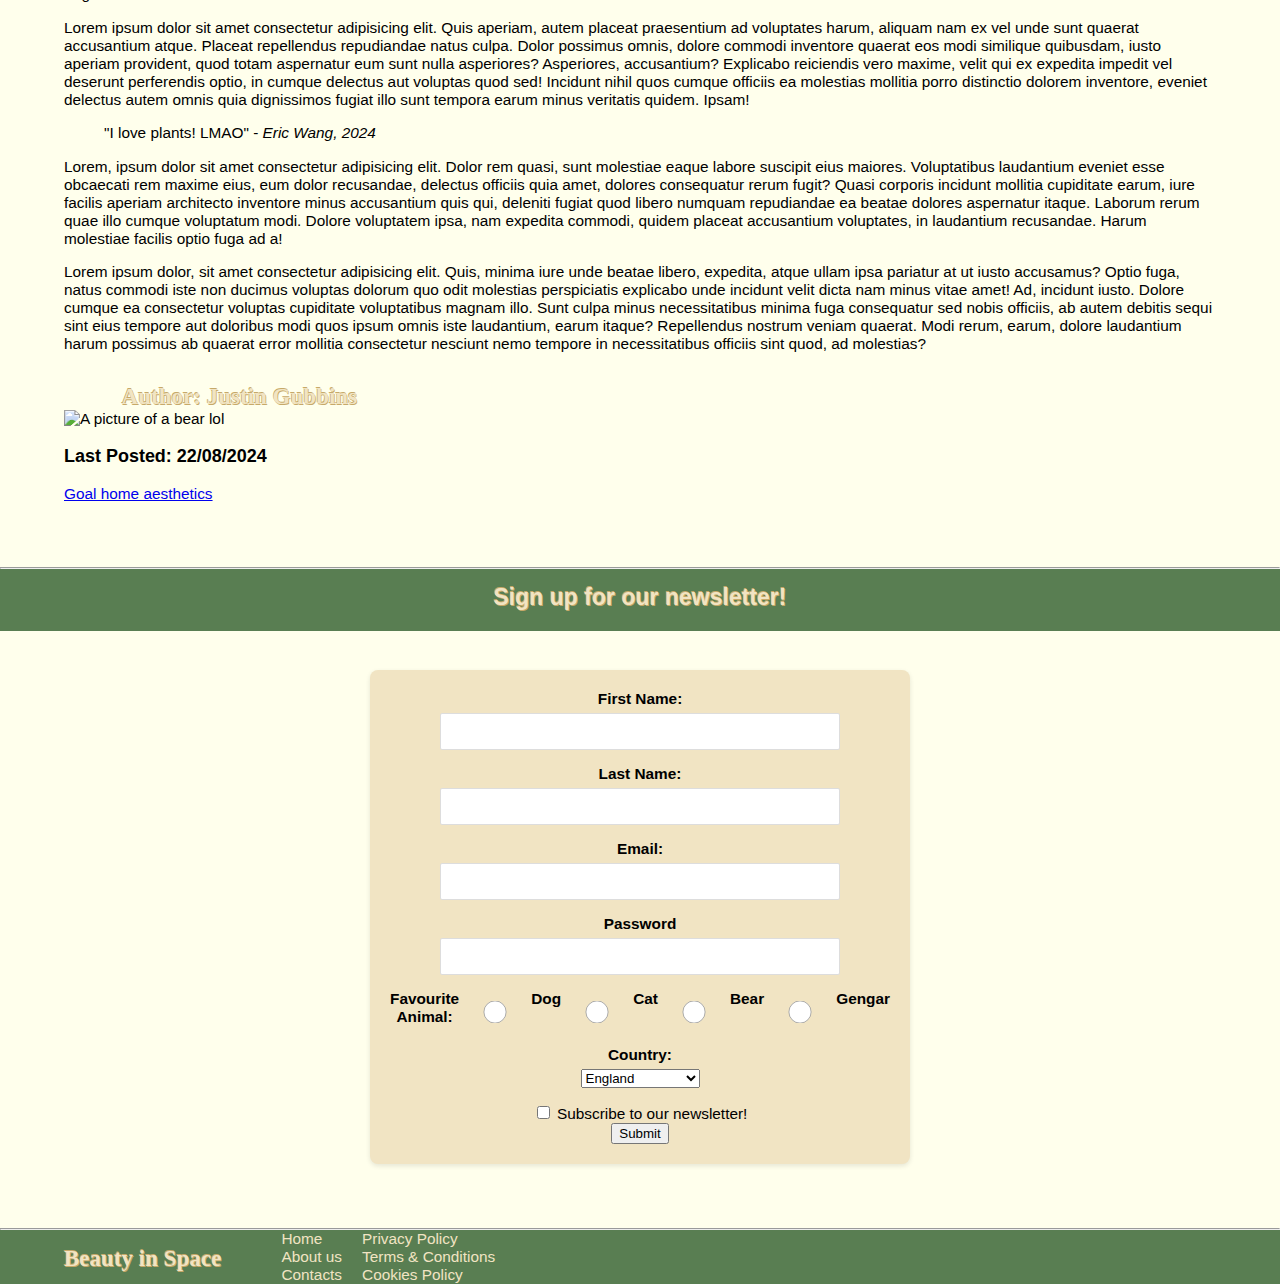
==== commit 18932870: "update" ====
--- a/index.html
+++ b/index.html
@@ -38,7 +38,7 @@
                 <header>
                  <div class="grid-container">
                      <div class="container">
-                      <img src="images/eric wang.png" alt="Aesthetic Living Room" height="700" title="@im_ericwang ">
+                      <img src="images/eric wang.png" alt="Aesthetic Living Room" title="@im_ericwang ">
                     </div>
                     <div class="area-2">
                      <h2>How designing a space can create a home</h2>
@@ -46,7 +46,7 @@
                     </div>
                 </div>
                 </header>
-                <hr>
+                <hr class="top-hr">
                 <main>
                     <p>Some text about interior design</p>
                     <p>Here is further text</p>  
--- a/style.css
+++ b/style.css
@@ -22,7 +22,7 @@
 
 .grid-container {
     display: grid;
-    height: 100vh; 
+    height: 80vh; 
     align-items: center;
     grid-template-columns: 1fr, 1fr;
     grid-template-rows: 1; 
@@ -31,16 +31,20 @@
 }
 
 .container {
-    height: auto;  
-    width: 50vw; 
+    height: 100%;  
+    width: 100%; 
     grid-column: 2;
     grid-row: 1;
     padding-left: 17%;
+    object-fit: fill;
+    overflow: hidden;
 }
 
 .area-2 {
     grid-column: 1;
     grid-row: 1;
+    transform: scale(1.2);
+    padding-left: 5%;
 }
 
 
@@ -122,7 +126,7 @@
     margin: 0px;
     padding: 8px;
     font-family: "alfa slab one regular";
-    text-shadow:  0.5px 0.5px #c6a969, -0.5px -0.5px #c6a969;
+    text-shadow:  0.7px 0.7px #c6a969, -0.7px -0.7px #c6a969;
 }
 
 ul {
@@ -150,7 +154,11 @@
     font-family:"alfa slab one regular";
     color: #f1e4c3;
     padding-top: 15px;
-    text-shadow:  0.5px 0.5px #c6a969, -0.5px -0.5px #c6a969;
+    text-shadow:  0.7px 0.7px #c6a969, -0.7px -0.7px #c6a969;
+}
+
+.top-hr {
+    margin: 0%;
 }
 
 .form-container {
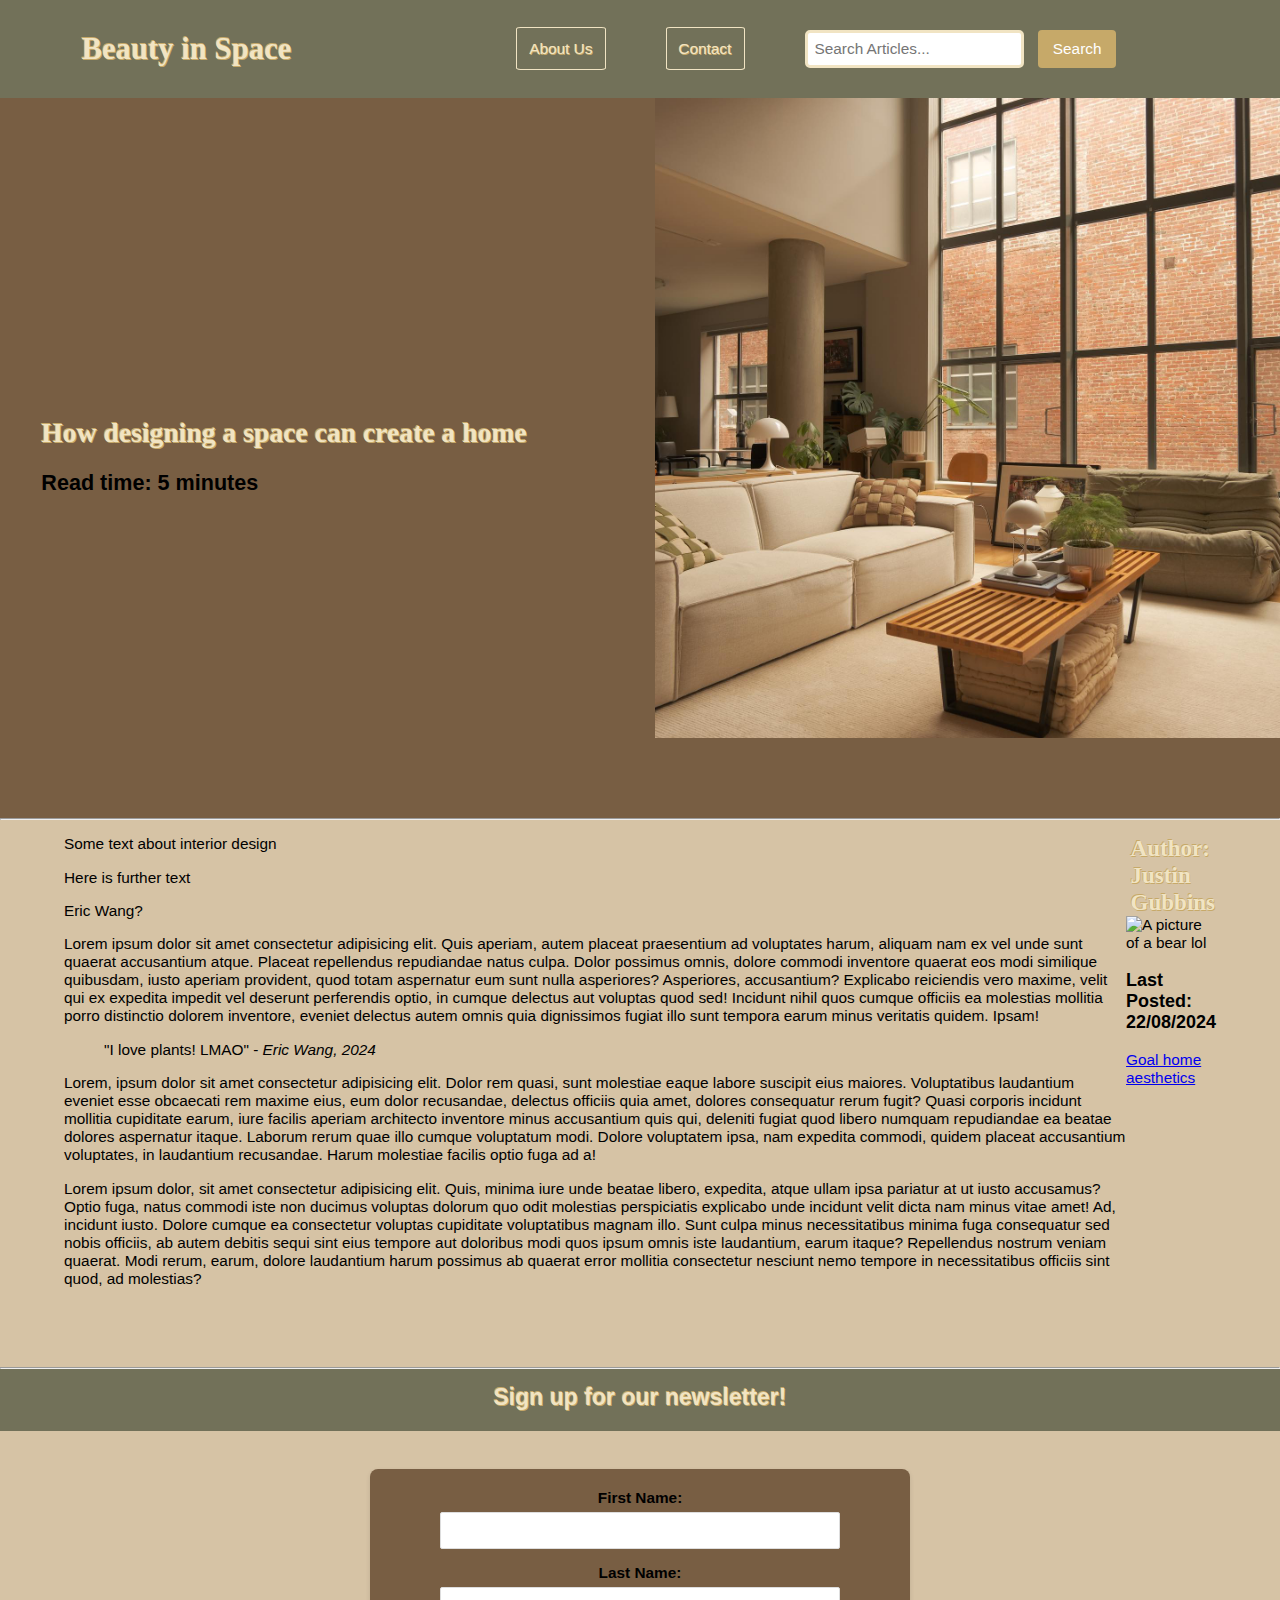
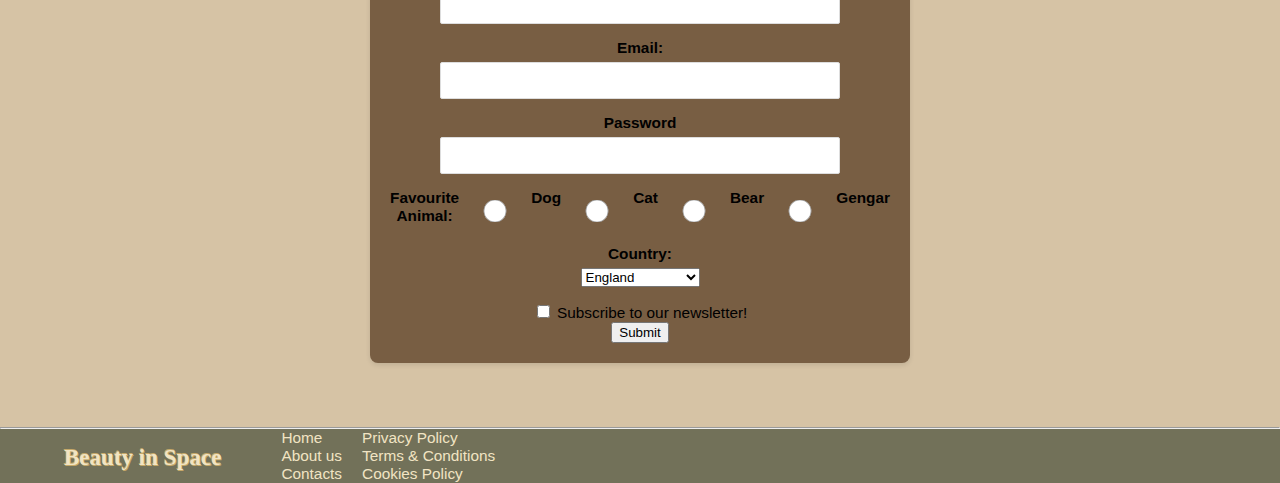
==== commit a452da0e: "update" ====
--- a/index.html
+++ b/index.html
@@ -32,7 +32,6 @@
     </header>
     <main>
         <!-- main content of website goes here -->
-       <div id="main-content">
          <div>
             <article>
                 <header>
@@ -42,11 +41,12 @@
                     </div>
                     <div class="area-2">
                      <h2>How designing a space can create a home</h2>
-                     <h3>Read time: 10 minutes</h3>
+                     <h3>Read time: 5 minutes</h3>
                     </div>
                 </div>
                 </header>
                 <hr class="top-hr">
+        <div id="main-content">
                 <main>
                     <p>Some text about interior design</p>
                     <p>Here is further text</p>  
@@ -65,32 +65,7 @@
                     <a href="https://www.youtube.com/@imericwang" target="_blank">Goal home aesthetics</a>
                 </footer>
              </article>
-             <article>
-                <header>
-                    <!-- Article's header goes here -->
-                     <h2>Ten Amusing Facts about Bears</h2>
-                     <h3>Read time: 10 minutes</h3>
-                </header>
-                <main>
-                    <p>Some text about Bears</p>
-                    <p>Here is further text</p>  
-                    <p>Yogi Bear?</p>
-                    <p>Lorem ipsum dolor sit amet consectetur adipisicing elit. Quis aperiam, autem placeat praesentium ad voluptates harum, aliquam nam ex vel unde sunt quaerat accusantium atque. Placeat repellendus repudiandae natus culpa. Dolor possimus omnis, dolore commodi inventore quaerat eos modi similique quibusdam, iusto aperiam provident, quod totam aspernatur eum sunt nulla asperiores? Asperiores, accusantium? Explicabo reiciendis vero maxime, velit qui ex expedita impedit vel deserunt perferendis optio, in cumque delectus aut voluptas quod sed! Incidunt nihil quos cumque officiis ea molestias mollitia porro distinctio dolorem inventore, eveniet delectus autem omnis quia dignissimos fugiat illo sunt tempora earum minus veritatis quidem. Ipsam!</p>
-                    <blockquote>
-                        "I love plants! LMAO" - <cite>Eric Wang, 2024</cite>
-                    </blockquote>                      
-                    <p>Lorem, ipsum dolor sit amet consectetur adipisicing elit. Dolor rem quasi, sunt molestiae eaque labore suscipit eius maiores. Voluptatibus laudantium eveniet esse obcaecati rem maxime eius, eum dolor recusandae, delectus officiis quia amet, dolores consequatur rerum fugit? Quasi corporis incidunt mollitia cupiditate earum, iure facilis aperiam architecto inventore minus accusantium quis qui, deleniti fugiat quod libero numquam repudiandae ea beatae dolores aspernatur itaque. Laborum rerum quae illo cumque voluptatum modi. Dolore voluptatem ipsa, nam expedita commodi, quidem placeat accusantium voluptates, in laudantium recusandae. Harum molestiae facilis optio fuga ad a!</p>
-                    <p>Lorem ipsum dolor, sit amet consectetur adipisicing elit. Quis, minima iure unde beatae libero, expedita, atque ullam ipsa pariatur at ut iusto accusamus? Optio fuga, natus commodi iste non ducimus voluptas dolorum quo odit molestias perspiciatis explicabo unde incidunt velit dicta nam minus vitae amet! Ad, incidunt iusto. Dolore cumque ea consectetur voluptas cupiditate voluptatibus magnam illo. Sunt culpa minus necessitatibus minima fuga consequatur sed nobis officiis, ab autem debitis sequi sint eius tempore aut doloribus modi quos ipsum omnis iste laudantium, earum itaque? Repellendus nostrum veniam quaerat. Modi rerum, earum, dolore laudantium harum possimus ab quaerat error mollitia consectetur nesciunt nemo tempore in necessitatibus officiis sint quod, ad molestias?</p>
-                </main>
-                <footer>
-                    <h2>Author: Justin Gubbins</h2>
-                    <img src="https://placebear.com/200/200" alt="A picture of a bear lol">
-                    <h3>Last Posted: 22/08/2024</h3>
-                    <a href="https://www.youtube.com/@imericwang" target="_blank">Goal home aesthetics</a>
-                </footer>
-             </article>
-         </div>
-       </div>
+        <div>
 
          <hr>
          <h2 id="newsletter">Sign up for our newsletter!</h2>
--- a/style.css
+++ b/style.css
@@ -2,13 +2,15 @@
     font-family: Arial, Helvetica, sans-serif;
     margin: 0%;
     padding: 0%;
+    width: 100%;
+    height: 100%;
     font-size: 1.2vw;
-    background-color: #ffffec;
+    background-color: #d6c3a5;
     overflow-x: hidden;
 }
 
 body > header {
-    background: #597e52;
+    background: #727159;
     color: #f1e4c3;
     display: flex;
     align-items: center;
@@ -22,12 +24,14 @@
 
 .grid-container {
     display: grid;
-    height: 80vh; 
+    height: 80vh;
     align-items: center;
     grid-template-columns: 1fr, 1fr;
     grid-template-rows: 1; 
     gap: 10px; 
     top: 0%;
+    background-color: #785e43;
+    box-sizing: border-box;
 }
 
 .container {
@@ -36,7 +40,7 @@
     grid-column: 2;
     grid-row: 1;
     padding-left: 17%;
-    object-fit: fill;
+    object-fit: cover;
     overflow: hidden;
 }
 
@@ -44,7 +48,7 @@
     grid-column: 1;
     grid-row: 1;
     transform: scale(1.2);
-    padding-left: 5%;
+    padding-left: 15%;
 }
 
 
@@ -107,18 +111,16 @@
     margin: 20px;
 }
 
-body > main article {
+
+#main-content { 
+    display: flex;
+    justify-content: space-around;
     width: 90%;
     margin: auto;
 }
 
-#main-content { 
-    display: flex;
-    justify-content: space-around;
-}
-
 body > footer {
-    background-color: #597e52;
+    background-color: #727159;
     display: flex;
 }
 
@@ -144,7 +146,7 @@
     color: #f1e4c3;
     font-family: Arial, Helvetica, sans-serif;
     padding-bottom: 20px;
-    background-color: #597e52;
+    background-color: #727159;
     margin-bottom: 3%;
 }
 
@@ -162,7 +164,7 @@
 }
 
 .form-container {
-    background-color: #f1e4c3;
+    background-color: #785e43;
     padding: 20px;
     border-radius: 8px;
     box-shadow: 0 2px 5px rgba(0, 0, 0, 0.1);
